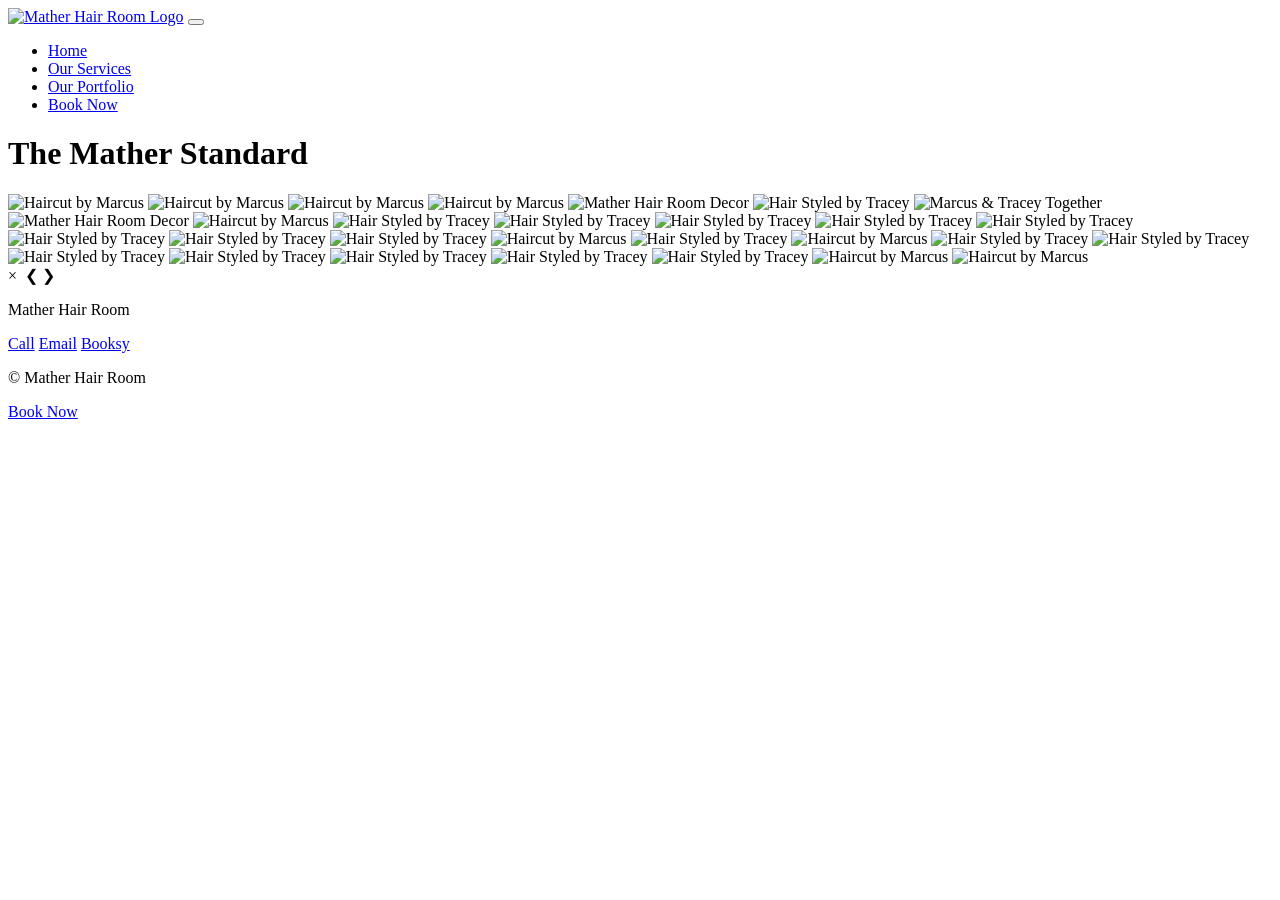
==== mather2.html @ 6ac4137b "Add files via upload" ====
<!DOCTYPE html>

<html lang="en">
  <head>
    <link href="style.css" rel="stylesheet"/>
    <link rel="stylesheet" href="https://cdnjs.cloudflare.com/ajax/libs/font-awesome/6.4.0/css/all.min.css" />
    <link href="https://fonts.googleapis.com/css2?family=Playfair+Display:wght@400;600;700&family=Libre+Baskerville:wght@400;700&display=swap" rel="stylesheet">
    <link rel="icon" type="image/png" href="ImagesMHR1/favicon.png">
    <meta charset="UTF-8"/>
    <meta name="viewport" content="width=device-width, initial-scale=1.0"/>
    <meta http-equiv="X-UA-Compatible" content="IE=edge">
    <meta name="description" content="Mather Hair Room | a premium barber and hair salon in Tarleton. Expert cuts, skin fades, beard sculpting, colour and perming services from Marcus and Tracey Mather. Book online via Booksy.">
    <meta name="keywords" content="barber Tarleton, hair salon Tarleton, skin fade Tarleton, beard sculpting, Mather Hair Room, haircut Tarleton, colour and perming, Marcus Mather, Tracey Mather, Best barber in Tarleton, best hairdresser in tarleton, best salon in tarleton, best tarleton">
    <meta name="author" content="Mather Hair Room">
    <meta name="robots" content="index, follow">
    <meta property="og:title" content="Mather Hair Room | Premium Barber & Hair Salon, Tarleton">
    <meta property="og:description" content="Expert cuts, fades, beard sculpting, colour and perming in Tarleton. Book your appointment online today.">
    <meta property="og:image" content="https://matherhairroom.com/ImagesMHR1/logo2.png">
    <meta property="og:url" content="https://matherhairroom.com">
    <meta property="og:type" content="website">
    <title>Mather Hair Room | Portfolio</title>

    <script type="application/ld+json">
{
  "@context": "https://schema.org",
  "@type": "HairSalon",
  "name": "Mather Hair Room",
  "image": "https://matherhairroom.com/ImagesMHR1/logo2.png",
  "url": "https://matherhairroom.com",
  "telephone": "+441772971982",
  "email": "matherhairroom@gmail.com",
  "address": {
    "@type": "PostalAddress",
    "streetAddress": "Blackgate Lane",
    "addressLocality": "Tarleton",
    "addressRegion": "Lancashire",
    "postalCode": "PR4 6NP",
    "addressCountry": "GB"
  },
  "openingHoursSpecification": [
    {
      "@type": "OpeningHoursSpecification",
      "dayOfWeek": ["Monday", "Tuesday", "Wednesday", "Thursday", "Friday"],
      "opens": "09:00",
      "closes": "19:00"
    },
    {
      "@type": "OpeningHoursSpecification",
      "dayOfWeek": "Saturday",
      "opens": "08:00",
      "closes": "14:00"
    }
  ],
  "priceRange": "££",
  "currenciesAccepted": "GBP",
  "paymentAccepted": "Cash, Card",
  "hasMap": "https://www.google.com/maps/embed?pb=!1m18!1m12!1m3!1d3154.8113786344843!2d-2.8438780091918936!3d53.67481567965395!2m3!1f0!2f0!3f0!3m2!1i1024!2i768!4f13.1!3m3!1m2!1s0x487b158aad8268b1%3A0x4fa4967785ae12a1!2sMather%20Hair%20Room!5e0!3m2!1sen!2suk!4v1777460934148!5m2!1sen!2suk"
}
</script>
  </head>

<body>
<header>
  <a href="index.html"><img src="ImagesMHR1/logo2.png" alt="Mather Hair Room Logo" /></a>
  <button class="nav-toggle" aria-label="Toggle menu">
  <span></span><span></span><span></span>
</button>

  <nav>
    <ul>
      <li><a href="index.html">Home</a></li>
      <li><a href="mather1.html">Our Services</a></li>
      <li><a href="mather2.html">Our Portfolio</a></li>
      <li><a href="https://booksy.com/en-gb/119931_mather-hair-room_hair-salon_25535_united-kingdom#ba_s=seo">Book Now</a></li>
    </ul>
  </nav>
</header>

<div class="slide-in">
  <h1>The Mather Standard</h1>
<div class="gallery">
  <img src="ImagesMHR2/gallery1.png" alt="Haircut by Marcus" />
  <img src="ImagesMHR2/gallery2.png" alt="Haircut by Marcus" />
  <img src="ImagesMHR2/gallery3.png" alt="Haircut by Marcus" />
  <img src="ImagesMHR2/gallery4.png" alt="Haircut by Marcus" />
  <img src="ImagesMHR2/gallery5.png" alt="Mather Hair Room Decor" />
  <img src="ImagesMHR2/gallery6.png" alt="Hair Styled by Tracey" />
  <img src="ImagesMHR2/gallery7.png" alt="Marcus & Tracey Together" />
  <img src="ImagesMHR2/gallery8.png" alt="Mather Hair Room Decor" />
  <img src="ImagesMHR2/gallery9.png" alt="Haircut by Marcus" />
  <img src="ImagesMHR2/gallery10.png" alt="Hair Styled by Tracey" />
  <img src="ImagesMHR2/gallery11.png" alt="Hair Styled by Tracey" />
  <img src="ImagesMHR2/gallery12.png" alt="Hair Styled by Tracey" />
  <img src="ImagesMHR2/gallery13.png" alt="Hair Styled by Tracey" />
  <img src="ImagesMHR2/gallery14.png" alt="Hair Styled by Tracey" />
  <img src="ImagesMHR2/gallery15.png" alt="Hair Styled by Tracey" />
  <img src="ImagesMHR2/gallery16.jpeg" alt="Hair Styled by Tracey" />
  <img src="ImagesMHR2/gallery17.jpeg" alt="Hair Styled by Tracey" />
  <img src="ImagesMHR2/gallery18.jpeg" alt="Haircut by Marcus" />
  <img src="ImagesMHR2/gallery19.jpeg" alt="Hair Styled by Tracey" />
  <img src="ImagesMHR2/gallery20.jpeg" alt="Haircut by Marcus" />
  <img src="ImagesMHR2/gallery21.jpeg" alt="Hair Styled by Tracey" />
  <img src="ImagesMHR2/gallery22.jpeg" alt="Hair Styled by Tracey" />
  <img src="ImagesMHR2/gallery23.jpeg" alt="Hair Styled by Tracey" />
  <img src="ImagesMHR2/gallery24.jpeg" alt="Hair Styled by Tracey" />
  <img src="ImagesMHR2/gallery25.jpeg" alt="Hair Styled by Tracey" />
  <img src="ImagesMHR2/gallery26.jpeg" alt="Hair Styled by Tracey" />
  <img src="ImagesMHR2/gallery27.jpeg" alt="Hair Styled by Tracey" />
  <img src="ImagesMHR2/gallery28.jpeg" alt="Haircut by Marcus" />
  <img src="ImagesMHR2/gallery29.jpeg" alt="Haircut by Marcus" />
</div>
</div>

<div class="lightbox" id="lightbox">
  <span class="close">&times;</span>
  <img class="lightbox-img" id="lightbox-img">
  <span class="arrow left">&#10094;</span>
  <span class="arrow right">&#10095;</span>
</div>
</div>

<footer id="footer">

  <div class="footer-container">

    <p class="footer-brand">Mather Hair Room</p>

    <div class="footer-links">
      <a href="tel:+4401772971982">Call</a>
      <a href="mailto:matherhairroom@gmail.com">Email</a>
      <a href="https://booksy.com/en-gb/119931_mather-hair-room_hair-salon_25535_united-kingdom#ba_s=seo" target="_blank">Booksy</a>
    </div>

    <p class="footer-copy">© <span id="year"></span> Mather Hair Room</p>

  </div>

</footer>

<a href="https://booksy.com/en-gb/119931_mather-hair-room_hair-salon_25535_united-kingdom#ba_s=seo" 
   class="sticky-book" 
   target="_blank">
  Book Now
</a>

 <script src="script.js"></script>
</body>
</html>
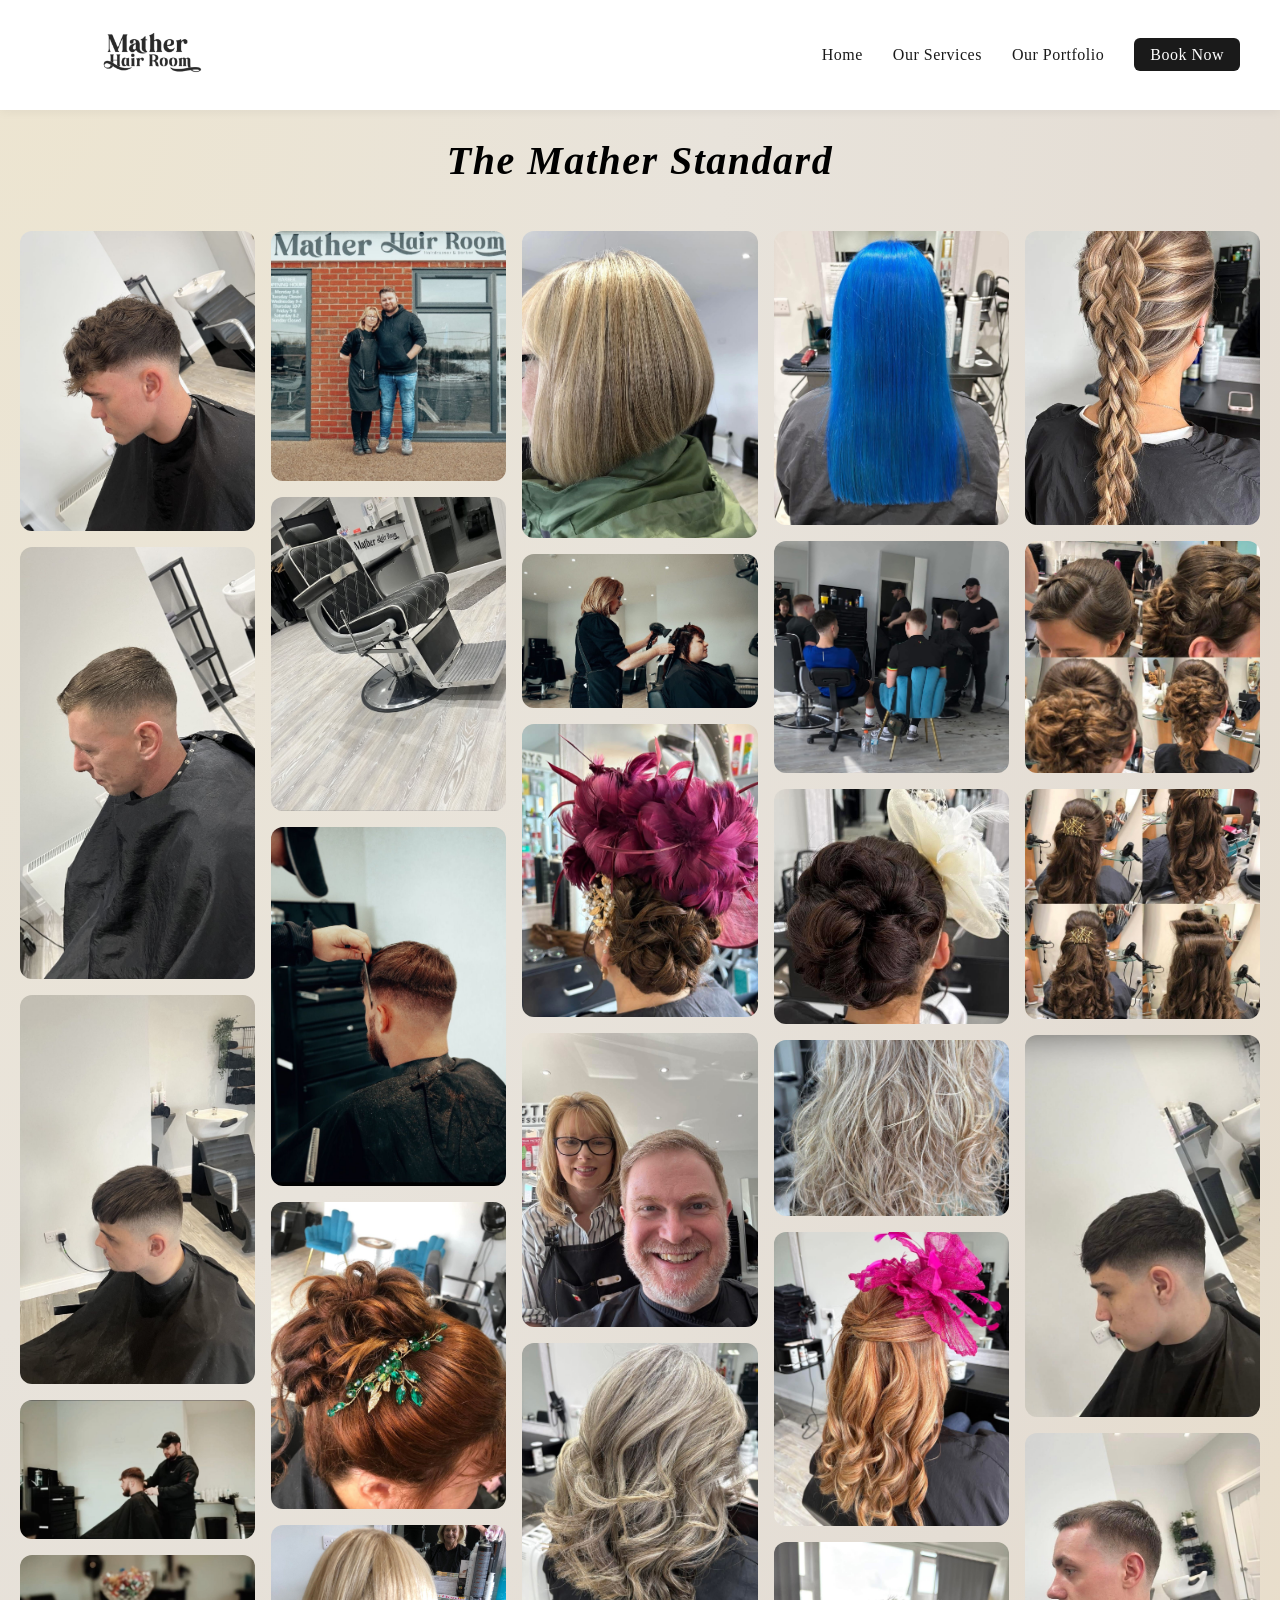
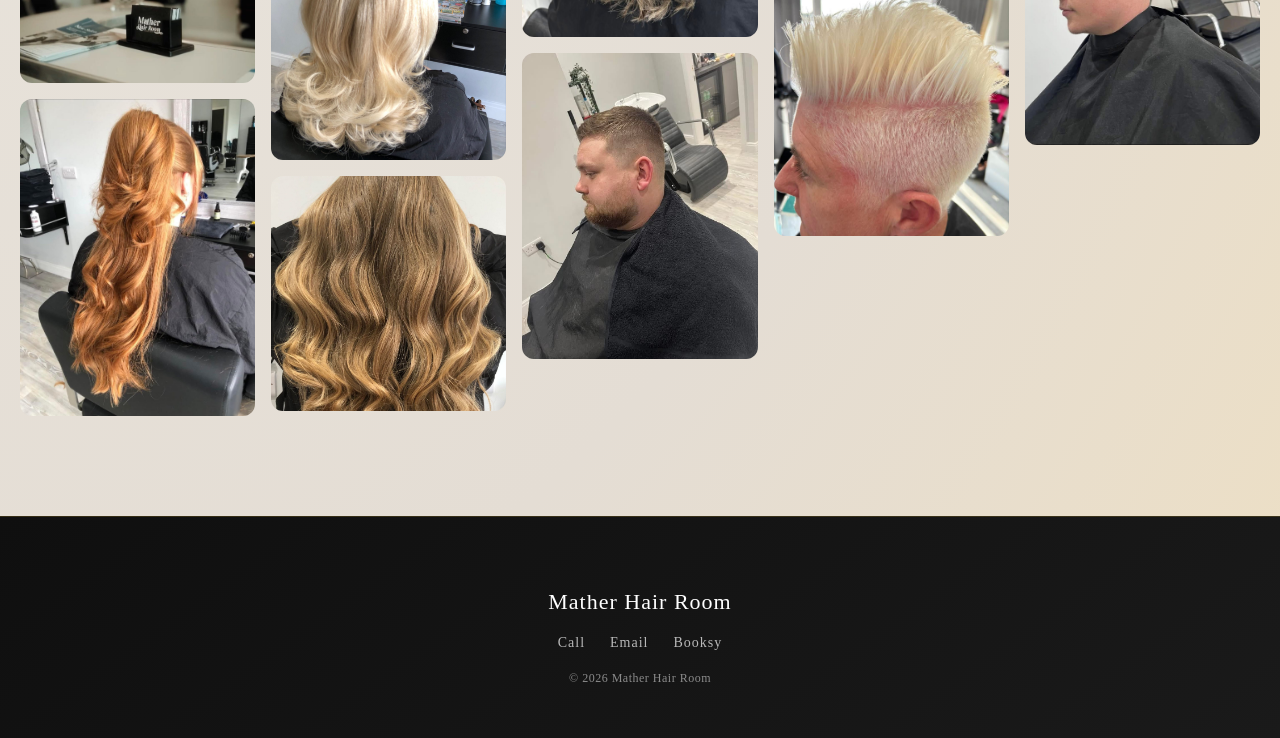
==== commit 409037e4: "Compressed images for faster loading on Gallery Updated image file extensions from .png to .jpg in t" ====
--- a/mather2.html
+++ b/mather2.html
@@ -79,35 +79,35 @@
 <div class="slide-in">
   <h1>The Mather Standard</h1>
 <div class="gallery">
-  <img src="ImagesMHR2/gallery1.png" alt="Haircut by Marcus" />
-  <img src="ImagesMHR2/gallery2.png" alt="Haircut by Marcus" />
-  <img src="ImagesMHR2/gallery3.png" alt="Haircut by Marcus" />
-  <img src="ImagesMHR2/gallery4.png" alt="Haircut by Marcus" />
-  <img src="ImagesMHR2/gallery5.png" alt="Mather Hair Room Decor" />
-  <img src="ImagesMHR2/gallery6.png" alt="Hair Styled by Tracey" />
-  <img src="ImagesMHR2/gallery7.png" alt="Marcus & Tracey Together" />
-  <img src="ImagesMHR2/gallery8.png" alt="Mather Hair Room Decor" />
-  <img src="ImagesMHR2/gallery9.png" alt="Haircut by Marcus" />
-  <img src="ImagesMHR2/gallery10.png" alt="Hair Styled by Tracey" />
-  <img src="ImagesMHR2/gallery11.png" alt="Hair Styled by Tracey" />
-  <img src="ImagesMHR2/gallery12.png" alt="Hair Styled by Tracey" />
-  <img src="ImagesMHR2/gallery13.png" alt="Hair Styled by Tracey" />
-  <img src="ImagesMHR2/gallery14.png" alt="Hair Styled by Tracey" />
-  <img src="ImagesMHR2/gallery15.png" alt="Hair Styled by Tracey" />
-  <img src="ImagesMHR2/gallery16.jpeg" alt="Hair Styled by Tracey" />
-  <img src="ImagesMHR2/gallery17.jpeg" alt="Hair Styled by Tracey" />
-  <img src="ImagesMHR2/gallery18.jpeg" alt="Haircut by Marcus" />
-  <img src="ImagesMHR2/gallery19.jpeg" alt="Hair Styled by Tracey" />
-  <img src="ImagesMHR2/gallery20.jpeg" alt="Haircut by Marcus" />
-  <img src="ImagesMHR2/gallery21.jpeg" alt="Hair Styled by Tracey" />
-  <img src="ImagesMHR2/gallery22.jpeg" alt="Hair Styled by Tracey" />
-  <img src="ImagesMHR2/gallery23.jpeg" alt="Hair Styled by Tracey" />
-  <img src="ImagesMHR2/gallery24.jpeg" alt="Hair Styled by Tracey" />
-  <img src="ImagesMHR2/gallery25.jpeg" alt="Hair Styled by Tracey" />
-  <img src="ImagesMHR2/gallery26.jpeg" alt="Hair Styled by Tracey" />
-  <img src="ImagesMHR2/gallery27.jpeg" alt="Hair Styled by Tracey" />
-  <img src="ImagesMHR2/gallery28.jpeg" alt="Haircut by Marcus" />
-  <img src="ImagesMHR2/gallery29.jpeg" alt="Haircut by Marcus" />
+  <img src="ImagesMHR2/gallery1.jpg" alt="Haircut by Marcus" />
+  <img src="ImagesMHR2/gallery2.jpg" alt="Haircut by Marcus" />
+  <img src="ImagesMHR2/gallery3.jpg" alt="Haircut by Marcus" />
+  <img src="ImagesMHR2/gallery4.jpg" alt="Haircut by Marcus" />
+  <img src="ImagesMHR2/gallery5.jpg" alt="Mather Hair Room Decor" />
+  <img src="ImagesMHR2/gallery6.jpg" alt="Hair Styled by Tracey" />
+  <img src="ImagesMHR2/gallery7.jpg" alt="Marcus & Tracey Together" />
+  <img src="ImagesMHR2/gallery8.jpg" alt="Mather Hair Room Decor" />
+  <img src="ImagesMHR2/gallery9.jpg" alt="Haircut by Marcus" />
+  <img src="ImagesMHR2/gallery10.jpg" alt="Hair Styled by Tracey" />
+  <img src="ImagesMHR2/gallery11.jpg" alt="Hair Styled by Tracey" />
+  <img src="ImagesMHR2/gallery12.jpg" alt="Hair Styled by Tracey" />
+  <img src="ImagesMHR2/gallery13.jpg" alt="Hair Styled by Tracey" />
+  <img src="ImagesMHR2/gallery14.jpg" alt="Hair Styled by Tracey" />
+  <img src="ImagesMHR2/gallery15.jpg" alt="Hair Styled by Tracey" />
+  <img src="ImagesMHR2/gallery16.jpg" alt="Hair Styled by Tracey" />
+  <img src="ImagesMHR2/gallery17.jpg" alt="Hair Styled by Tracey" />
+  <img src="ImagesMHR2/gallery18.jpg" alt="Haircut by Marcus" />
+  <img src="ImagesMHR2/gallery19.jpg" alt="Hair Styled by Tracey" />
+  <img src="ImagesMHR2/gallery20.jpg" alt="Haircut by Marcus" />
+  <img src="ImagesMHR2/gallery21.jpg" alt="Hair Styled by Tracey" />
+  <img src="ImagesMHR2/gallery22.jpg" alt="Hair Styled by Tracey" />
+  <img src="ImagesMHR2/gallery23.jpg" alt="Hair Styled by Tracey" />
+  <img src="ImagesMHR2/gallery24.jpg" alt="Hair Styled by Tracey" />
+  <img src="ImagesMHR2/gallery25.jpg" alt="Hair Styled by Tracey" />
+  <img src="ImagesMHR2/gallery26.jpg" alt="Hair Styled by Tracey" />
+  <img src="ImagesMHR2/gallery27.jpg" alt="Hair Styled by Tracey" />
+  <img src="ImagesMHR2/gallery28.jpg" alt="Haircut by Marcus" />
+  <img src="ImagesMHR2/gallery29.jpg" alt="Haircut by Marcus" />
 </div>
 </div>
 
@@ -145,4 +145,4 @@
 
  <script src="script.js"></script>
 </body>
-</html>+</html>
--- a/style.css
+++ b/style.css
@@ -0,0 +1,1197 @@
+/* CSS FOR MATHER HAIR ROOM */
+
+ body {
+  background: radial-gradient(ellipse at top left, #ede5d0 0%, #e8e3db 40%, #e4ddd4 70%, #eddfc4 100%);
+  min-height: 100vh;
+  z-index: 10000;
+  color: black;
+  font-family: 'Libre Baskerville', serif;
+  margin: 0;
+  padding: 0;
+  opacity: 0; 
+  transition: opacity 0.6s ease;
+} 
+
+body.loaded {
+  opacity: 1;
+}
+
+body.fade-out {
+  opacity: 0;
+}
+
+.reveal {
+  opacity: 0;
+  transform: translateY(40px);
+  transition: all 0.8s ease;
+}
+
+.reveal.active {
+  opacity: 1;
+  transform: translateY(0);
+}
+
+.reveal.delay-1 { transition-delay: 0.1s; }
+.reveal.delay-2 { transition-delay: 0.2s; }
+
+h1 {
+  font-family: 'Playfair Display', serif;
+  text-align: center;
+  font-size: 40px;
+  font-style: italic;
+  font-weight: 600;
+  letter-spacing: 1.5px;
+}
+
+h2 {
+  text-align: center;
+  font-size: 34px;
+  margin-bottom: 70px;
+  font-family: 'Playfair Display', serif;
+}
+
+h2::after {
+  content: "";
+  display: block;
+  width: 50px;
+  height: 1.5px;
+  background: #c9a227;
+  margin: 18px auto 0;
+}
+
+h3 {
+  font-family: 'Playfair Display', serif;
+}
+
+/* ------------------------------------------------------ NAVBAR ------------------------------------------------------- */
+
+header {
+  background: #ffffff;
+  position: sticky;
+  display: flex;
+  align-items: center;
+  justify-content: space-between;
+  height: 110px;
+  padding: 0 40px; 
+  top: 0;
+  z-index: 1000;
+  box-shadow: 0 2px 10px rgba(0,0,0,0.05);
+}
+
+header img {
+  height: 100px;
+}
+
+nav ul {
+  list-style: none;
+  display: flex;
+  gap: 30px;
+  margin: 0;
+  padding: 0;
+}
+
+nav a {
+  text-decoration: none;
+  color: #1a1a1a;
+  font-family: 'Playfair Display', serif;
+  font-size: 16px;
+  letter-spacing: 0.5px;
+  transition: color 0.3s ease;
+}
+
+nav a:hover {
+  color: #c9a227; 
+}
+
+nav li:last-child a {
+  background: #1a1a1a;
+  color: #fff;
+  padding: 8px 16px;
+  border-radius: 6px;
+  transition: all 0.3s ease;
+}
+
+nav li:last-child a:hover {
+  background: #c9a227;
+  color: #1a1a1a;
+}
+
+.nav-toggle {
+  display: none;
+  flex-direction: column;
+  gap: 5px;
+  cursor: pointer;
+  background: none;
+  border: none;
+  padding: 4px;
+}
+
+.nav-toggle span {
+  display: block;
+  width: 24px;
+  height: 2px;
+  background: #1a1a1a;
+  border-radius: 2px;
+  transition: all 0.3s ease;
+}
+
+@media (max-width: 900px) {
+  header {
+    padding: 0 24px;
+  }
+
+  nav ul {
+    gap: 20px;
+  }
+
+  nav a {
+    font-size: 14px;
+  }
+}
+
+@media (max-width: 640px) {
+  header {
+    height: 70px;
+    padding: 0 20px;
+    position: relative;
+  }
+
+  header img {
+    height: 55px;
+  }
+
+  .nav-toggle {
+    display: flex;
+  }
+
+  nav {
+    display: none;
+    position: absolute;
+    top: 70px;
+    left: 0;
+    right: 0;
+    background: #ffffff;
+    box-shadow: 0 4px 12px rgba(0,0,0,0.08);
+    z-index: 999;
+  }
+
+  nav.open {
+    display: block;
+  }
+
+  nav ul {
+    flex-direction: column;
+    gap: 0;
+    padding: 8px 0;
+  }
+
+  nav ul li a {
+    display: block;
+    padding: 14px 20px;
+    font-size: 15px;
+  }
+
+  nav li:last-child a {
+    margin: 10px 20px 14px;
+    text-align: center;
+    display: block;
+    border-radius: 6px;
+  }
+}
+
+/* ----------------------------------------------------------------------------------- HOME SECTION ------------------------------------------------------------------------------------ */
+
+#home {
+  position: relative;
+  isolation: isolate;
+  width: 100%;
+  height: 100vh;
+  overflow: hidden;
+  display: flex;
+  align-items: center;
+  justify-content: center;
+}
+
+#home video {
+  position: absolute;
+  inset: 0;
+  width: 100%;
+  height: 100%;
+  object-fit: cover;
+
+  z-index: 0;
+  pointer-events: none;
+}
+
+#home::before {
+  content: "";
+  position: absolute;
+  inset: 0;
+  z-index: 1;
+
+  background: linear-gradient(
+    120deg,
+    rgba(0, 0, 0, 0.75),
+    rgba(0, 0, 0, 0.35),
+    rgba(0, 0, 0, 0.75)
+  );
+}
+
+.hero-content {
+  position: relative;
+  z-index: 2 !important;
+  text-align: center;
+  max-width: 800px;
+  padding: 0 20px;
+  color: #f5f1ec;
+  opacity: 0;
+  animation: heroFadeIn 1s ease-out forwards;
+  animation-delay: 0.5s;
+}
+
+.hero-content h1 {
+  font-size: clamp(2.8rem, 6vw, 5rem);
+  letter-spacing: 2px;
+  text-transform: uppercase;
+  margin-bottom: 20px;
+  color: #f5f1ec;
+}
+
+.hero-content p {
+  font-size: 1.2rem;
+  max-width: 600px;
+  margin: 0 auto 30px;
+  color: rgba(245, 241, 236, 0.85);
+  line-height: 1.6;
+}
+
+.hero-content a {
+  display: inline-block;
+  padding: 12px 26px;
+  background: #c9a227;
+  color: #1a1a1a;
+  text-decoration: none;
+  font-family: 'Playfair Display', serif;
+  letter-spacing: 1px;
+  border-radius: 6px;
+  transition: all 0.3s ease;
+}
+
+.hero-content a:hover {
+  background: #f5f1ec;
+  transform: translateY(-2px);
+}
+
+@keyframes heroFadeIn {
+  from {
+    opacity: 0;
+    transform: translateY(20px);
+    filter: blur(6px);
+  }
+  to {
+    opacity: 1;
+    transform: translateY(0);
+    filter: blur(0);
+  }
+}
+
+/* ------------------------------------------------------ ABOUT SECTION ------------------------------------------------------- */
+
+#about {
+  padding: 100px 40px;
+  max-width: 1200px;
+  margin: 0 auto;
+}
+
+#about .Marcus,
+#about .Tracey {
+  display: grid;
+  grid-template-columns: 220px 1fr 300px;
+  align-items: center;
+  gap: 60px;
+  margin-bottom: 80px;
+  padding-bottom: 60px;
+  border-bottom: 1px solid rgba(0,0,0,0.08);
+}
+
+#about img {
+  width: 220px;
+  height: 260px;
+  object-fit: cover;
+  border-radius: 12px;
+  box-shadow: 0 12px 35px rgba(0,0,0,0.08);
+}
+
+#about p {
+  font-size: 16px;
+  line-height: 1.8;
+  margin: 0;
+  max-width: 520px;
+}
+
+#about .Marcus p::before,
+#about .Tracey p::before {
+  display: block;
+  font-family: 'Playfair Display', serif;
+  font-size: 20px;
+  margin-bottom: 10px;
+}
+
+#about .Marcus > p::before {
+  content: "Marcus Mather";
+  font-weight: 900;
+}
+
+#about .Tracey > p::before {
+  content: "Tracey Mather";
+  font-weight: 900;
+}
+
+#about .about-right {
+  display: flex;
+  justify-content: flex-end;
+}
+
+.lux-info {
+  max-width: 300px;
+  padding-left: 20px;
+  border-left: 1px solid rgba(0,0,0,0.08);
+}
+
+.lux-info .label {
+  font-size: 12px;
+  letter-spacing: 2px;
+  text-transform: uppercase;
+  color: #999;
+  margin-top: 20px;
+}
+
+.lux-info .value {
+  font-size: 16px;
+  margin-top: 5px;
+  color: #111;
+  line-height: 1.6;
+}
+
+.lux-button {
+  display: inline-block;
+  margin-top: 30px;
+  padding: 10px 18px;
+  border: 1px solid #c9a227;
+  text-decoration: none;
+  color: #c9a227;
+  letter-spacing: 1px;
+  transition: 0.3s;
+}
+
+.lux-button:hover {
+  background: #c9a227;
+  color: #fff;
+}
+
+@media (max-width: 1024px) and (min-width: 769px) {
+
+  #about {
+    padding: 80px 30px;
+  }
+
+  #about .Marcus,
+  #about .Tracey {
+    grid-template-columns: 180px 1fr;
+    gap: 40px;
+    align-items: start;
+  }
+
+  #about img {
+    width: 180px;
+    height: 220px;
+  }
+
+  #about p {
+    max-width: 100%;
+    font-size: 15px;
+    line-height: 1.7;
+  }
+
+  #about .about-right {
+    grid-column: 1 / -1;
+    display: flex;
+    justify-content: space-between;
+    align-items: center; 
+    gap: 40px;
+    margin-top: 25px;
+  }
+
+  .lux-info {
+    border-left: none;
+    padding-left: 0;
+    max-width: 70%;
+  }
+
+  .lux-button {
+    margin-top: 0;
+    flex-shrink: 0;
+    white-space: nowrap;
+  }
+}
+
+@media (max-width: 768px) {
+
+  #about {
+    padding: 70px 20px;
+  }
+
+  #about .Marcus,
+  #about .Tracey {
+    grid-template-columns: 1fr !important;
+    text-align: center;
+    gap: 25px;
+  }
+
+  #about img {
+    margin: 0 auto;
+  }
+
+  #about p {
+    text-align: center;
+    max-width: 100%;
+  }
+
+  #about .about-right {
+    display: flex !important;
+    flex-direction: column !important;
+    align-items: center;
+    justify-content: center;
+    gap: 18px;
+    grid-column: 1 / -1;
+    margin-top: 20px;
+  }
+
+  .lux-info {
+    border-left: none;
+    padding-left: 0;
+    max-width: 100%;
+    text-align: center;
+  }
+
+  .lux-button {
+    margin-top: 0;
+  }
+}
+
+/* ------------------------------------------------------ TESTIMONIALS ------------------------------------------------------- */
+
+#testimonials {
+  max-width: 1100px;
+  margin: 0 auto;
+  padding: 100px 20px;
+  display: grid;
+  grid-template-columns: repeat(3, 1fr);
+  gap: 24px;
+}
+
+.testimonials-title {
+  text-align: center;
+  margin-bottom: 50px;
+}
+
+.review-card {
+  background: linear-gradient(145deg,#0f0f0f,#1a1a1a);
+  border: 1px solid rgba(201, 162, 39, 0.15);
+  border-radius: 18px;
+  padding: 28px 26px;
+  box-shadow: 0 18px 45px rgba(0,0,0,0.25);
+  position: relative;
+  overflow: hidden;
+   opacity: 0;
+  transform: translateY(50px);
+  transition: opacity 0.9s ease, transform 0.9s cubic-bezier(0.16, 1, 0.3, 1);
+}
+
+.review-card.show {
+  opacity: 1;
+  transform: translateY(0) scale(1);
+}
+
+.review-card:nth-child(1) { transition-delay: 0.05s; }
+.review-card:nth-child(2) { transition-delay: 0.1s; }
+.review-card:nth-child(3) { transition-delay: 0.15s; }
+.review-card:nth-child(4) { transition-delay: 0.2s; }
+.review-card:nth-child(5) { transition-delay: 0.25s; }
+.review-card:nth-child(6) { transition-delay: 0.3s; }
+
+.review-card::before {
+  content: "";
+  position: absolute;
+  inset: 0;
+  background: radial-gradient(circle at top left,rgba(201, 162, 39, 0.12),transparent 60%);
+  pointer-events: none;
+}
+
+.review-card:hover {
+  box-shadow: 0 25px 60px rgba(0,0,0,0.35);
+}
+
+.review-card .stars {
+  color: #c9a227;
+  font-size: 16px;
+  letter-spacing: 1px;
+  margin-bottom: 12px;
+}
+
+.review-card .review-text {
+  font-size: 15px;
+  line-height: 1.7;
+  color: rgba(255,255,255,0.85);
+  margin-bottom: 18px;
+  font-family: 'Libre Baskerville', serif;
+}
+
+.review-card .review-name {
+  display: block;
+  font-size: 13px;
+  letter-spacing: 0.5px;
+  color: rgba(255,255,255,0.6);
+}
+
+.review-link {
+  display: inline-block;
+  margin-top: 14px;
+
+  font-size: 12px;
+  letter-spacing: 1px;
+  text-transform: uppercase;
+
+  color: #c9a227;
+  text-decoration: none;
+
+  position: relative;
+  transition: 0.3s ease;
+}
+
+.review-link::after {
+  content: "";
+  position: absolute;
+  left: 0;
+  bottom: -3px;
+  width: 0%;
+  height: 1px;
+  background: #c9a227;
+  transition: 0.3s ease;
+}
+
+.review-link:hover {
+  color: #f5f1ec;
+}
+
+.review-link:hover::after {
+  width: 100%;
+}
+
+@media (max-width: 768px) {
+  #testimonials {
+    grid-template-columns: 1fr;
+    padding: 60px 16px;
+  }
+
+  .review-card {
+    padding: 24px 20px;
+  }
+}
+
+/* ------------------------------------------------------ CONTACT  ------------------------------------------------------- */
+
+#contact {
+  max-width: 1100px;
+  margin: 0 auto;
+  padding: 100px 20px;
+}
+
+.contact-container {
+  display: grid;
+  grid-template-columns: 1fr 1fr;
+  gap: 40px;
+  align-items: start;
+}
+
+.contact-info {
+  display: flex;
+  flex-direction: column;
+  gap: 25px;
+}
+
+.booksy-card {
+  background: linear-gradient(145deg,#0f0f0f,#1a1a1a);
+  border: 1px solid rgba(201, 162, 39, 0.2);
+  border-radius: 18px;
+  padding: 30px;
+  text-decoration: none;
+  color: #fff;
+  transition: 0.35s ease;
+  box-shadow: 0 18px 45px rgba(0,0,0,0.25);
+}
+
+.booksy-card h3 {
+  margin: 0 0 10px;
+  font-family: 'Playfair Display', serif;
+}
+
+.booksy-card span {
+  font-size: 14px;
+  color: rgba(255,255,255,0.7);
+}
+
+.booksy-card:hover {
+  transform: translateY(-5px);
+  border-color: #c9a227;
+}
+
+.contact-links a {
+  display: flex;
+  align-items: center;
+  gap: 12px;
+
+  padding: 14px 18px;
+  border-radius: 12px;
+
+  text-decoration: none;
+  color: #1a1a1a;
+
+  background: #fff;
+  border: 1px solid rgba(0,0,0,0.08);
+
+  transition: all 0.3s ease;
+}
+
+.contact-links a i {
+  color: #c9a227;
+  font-size: 16px;
+}
+
+.contact-links a:hover {
+  transform: translateX(5px);
+  color: #c9a227;
+}
+
+.contact-form {
+  background: #ffffff;
+  padding: 30px;
+  border-radius: 18px;
+  box-shadow: 0 15px 40px rgba(0,0,0,0.08);
+}
+
+.contact-form form {
+  display: flex;
+  flex-direction: column;
+  gap: 15px;
+}
+
+.contact-form input,
+.contact-form textarea {
+  padding: 14px;
+  border-radius: 8px;
+  border: 1px solid rgba(0,0,0,0.1);
+  font-family: 'Libre Baskerville', serif;
+  font-size: 14px;
+}
+
+.contact-form textarea {
+  min-height: 120px;
+  resize: vertical;
+}
+
+.contact-form button {
+  margin-top: 10px;
+  padding: 14px;
+  background: #1a1a1a;
+  color: #fff;
+  border: none;
+  border-radius: 6px;
+  font-family: 'Playfair Display', serif;
+  letter-spacing: 1px;
+  cursor: pointer;
+  transition: 0.3s ease;
+}
+
+.contact-form button:hover {
+  background: #c9a227;
+  color: #1a1a1a;
+}
+
+@media (max-width: 768px) {
+  .contact-container {
+    grid-template-columns: 1fr;
+  }
+}
+
+/* ------------------------------------------------- LOCATION ----------------------------------------- */
+
+#location {
+  max-width: 1100px;
+  margin: 0 auto;
+  padding: 100px 20px;
+}
+
+.location-container {
+  display: grid;
+  grid-template-columns: 1fr 1fr;
+  gap: 40px;
+  align-items: stretch;
+}
+
+.map-wrapper {
+  border-radius: 18px;
+  overflow: hidden;
+  box-shadow: 0 18px 45px rgba(0,0,0,0.15);
+  border: 1px solid rgba(0,0,0,0.08);
+}
+
+.map-wrapper iframe {
+  width: 100%;
+  height: 100%;
+  min-height: 420px;
+  border: 0;
+}
+
+.opening-card {
+  background: linear-gradient(145deg,#0f0f0f,#1a1a1a);
+  border: 1px solid rgba(201, 162, 39, 0.2);
+  border-radius: 18px;
+  padding: 28px;
+  box-shadow: 0 18px 45px rgba(0,0,0,0.25);
+}
+
+.barber-table {
+  width: 100%;
+  border-collapse: collapse;
+  color: #fff;
+  font-size: 14px;
+}
+
+.barber-table th {
+  text-align: left;
+  padding-bottom: 12px;
+  font-weight: 600;
+  letter-spacing: 1px;
+  color: #c9a227;
+}
+
+.barber-table td {
+  padding: 10px 0;
+  border-bottom: 1px solid rgba(255,255,255,0.08);
+}
+
+.barber-table tr:last-child td {
+  border-bottom: none;
+}
+
+.barber-table tr:hover td {
+  color: #c9a227;
+}
+
+.highlight {
+  font-size: 12px;
+  color: rgba(255,255,255,0.5);
+}
+
+@media (max-width: 768px) {
+  .location-container {
+    grid-template-columns: 1fr;
+  }
+
+  .map-wrapper iframe {
+    min-height: 300px;
+  }
+}
+
+/* ------------------------------------------------- FOOTER ----------------------------------------- */
+
+#footer {
+  background: linear-gradient(145deg, #0f0f0f, #1a1a1a);
+  color: #fff;
+  padding: 50px 20px 40px;
+  margin-top: 80px;
+  border-top: 1px solid rgba(201, 162, 39, 0.2);
+}
+
+.footer-container {
+  max-width: 1100px;
+  margin: 0 auto;
+  text-align: center;
+}
+
+.footer-brand {
+  font-family: 'Playfair Display', serif;
+  font-size: 22px;
+  letter-spacing: 1px;
+  margin-bottom: 20px;
+}
+
+.footer-links {
+  display: flex;
+  justify-content: center;
+  gap: 25px;
+  margin-bottom: 20px;
+  flex-wrap: wrap;
+}
+
+.footer-links a {
+  text-decoration: none;
+  color: rgba(255,255,255,0.7);
+  font-size: 14px;
+  letter-spacing: 1px;
+  position: relative;
+  transition: 0.3s ease;
+}
+
+.footer-links a::after {
+  content: "";
+  position: absolute;
+  left: 0;
+  bottom: -4px;
+  width: 0%;
+  height: 1px;
+  background: #c9a227;
+  transition: 0.3s ease;
+}
+
+.footer-links a:hover {
+  color: #c9a227;
+}
+
+.footer-links a:hover::after {
+  width: 100%;
+}
+
+.footer-copy {
+  font-size: 12px;
+  color: rgba(255,255,255,0.5);
+  letter-spacing: 0.5px;
+}
+
+/* ------------------------------------------------- MATHER 1 CSS (MENU PAGE) ----------------------------------------- */
+
+.pricing-section {
+  padding: 60px 20px;
+}
+
+.card-container {
+  display: grid;
+  grid-template-columns: repeat(auto-fit, minmax(320px, 1fr));
+  gap: 30px;
+  max-width: 1200px;
+  margin: 0 auto;
+}
+
+.price-card {
+  background: #ffffff;
+  padding: 30px 25px;
+  border-radius: 12px;
+  box-shadow: 0 8px 30px rgba(0,0,0,0.06);
+  transition: transform 0.3s ease;
+  border-top: 3px solid #c9a227;
+  display: flex;
+  flex-direction: column;
+  max-height: 600px;
+  overflow-y: auto;
+}
+
+.price-card:hover {
+  transform: translateY(-4px);
+}
+
+.barber-name {
+  font-family: 'Playfair Display', serif;
+  font-size: 28px;
+  letter-spacing: 1px;
+  margin-bottom: 5px;
+}
+
+.barber-name::after {
+  content: "";
+  display: block;
+  width: 50px;
+  height: 2px;
+  background: #c9a227;
+  margin-top: 10px;
+}
+
+.barber-role {
+  font-size: 13px;
+  letter-spacing: 1px;
+  text-transform: uppercase;
+  color: #c9a227;
+  margin-bottom: 20px;
+}
+
+.service {
+  display: flex;
+  justify-content: space-between;
+  align-items: center;
+  padding: 12px 0;
+  border-bottom: 1px solid rgba(0,0,0,0.06);
+  font-size: 14.5px;
+  line-height: 1.4;
+  transition: all 0.2s ease;
+}
+
+.service:last-child {
+  border-bottom: none;
+}
+
+.service span:first-child {
+  max-width: 75%;
+}
+
+.service span:last-child {
+  font-family: 'Playfair Display', serif;
+  font-weight: 600;
+  letter-spacing: 0.5px;
+}
+
+.service:hover {
+  color: #c9a227;
+  transform: translateX(3px);
+}
+
+.button-row {
+  display: flex;
+  justify-content: center;
+  gap: 20px;
+  margin: 40px auto 80px;
+  flex-wrap: wrap; 
+}
+
+.book-btn {
+  display: inline-block; 
+  padding: 14px 28px;
+  background: #1a1a1a;
+  color: #ffffff;
+  text-decoration: none;
+  font-family: 'Playfair Display', serif;
+  letter-spacing: 1px;
+  border-radius: 6px;
+  transition: all 0.3s ease;
+  text-align: center;
+}
+
+.book-btn:hover {
+  background: #c9a227;
+  color: #1a1a1a;
+  transform: translateY(-2px);
+}
+
+.book-btn.primary {
+  background: #c9a227;
+  color: #1a1a1a;
+}
+
+.book-btn.primary:hover {
+  background: #1a1a1a;
+  color: #ffffff;
+}
+
+.booking-note {
+  width: 100%;
+  text-align: center;
+  margin-bottom: 10px;
+  font-size: 15px;
+}
+
+.book-btn i {
+  margin-right: 8px;
+  font-family: 'Playfair Display', serif;
+}
+
+.price-card::-webkit-scrollbar {
+  width: 6px;
+}
+
+.price-card::-webkit-scrollbar-thumb {
+  background: rgba(0,0,0,0.2);
+  border-radius: 10px;
+}
+
+@media (max-width: 600px) {
+  .price-card {
+    padding: 25px 20px;
+  }
+
+  .barber-name {
+    font-size: 24px;
+  }
+
+  .service {
+    font-size: 14px;
+  }
+}
+
+
+/* ------------------------------------------------- MATHER 2 CSS (GALLERY PAGE) ----------------------------------------- */
+
+.gallery {
+  column-count: 4;
+  column-gap: 16px;
+  padding: 20px;
+  max-width: 1400px;
+  margin: 0 auto;
+}
+
+.gallery img {
+  width: 100%;
+  margin-bottom: 16px;
+  border-radius: 12px;
+  display: block;
+  break-inside: avoid;
+  transition: transform 0.3s ease, opacity 0.3s ease;
+}
+
+.gallery img:hover {
+  transform: scale(1.03);
+  opacity: 0.9;
+  cursor: pointer;
+}
+
+.lightbox {
+  position: fixed;
+  top: 0;
+  left: 0;
+  width: 100%;
+  height: 100%;
+  display: none; 
+  justify-content: center;
+  align-items: center;
+  background: rgba(0,0,0,0.9);
+  z-index: 9999;
+}
+
+.lightbox-img {
+  max-width: 90%;
+  max-height: 90%;
+  border-radius: 12px;
+}
+
+.close {
+  position: absolute;
+  top: 20px;
+  right: 30px;
+  font-size: 30px;
+  color: white;
+  cursor: pointer;
+}
+
+.arrow {
+  position: absolute;
+  top: 50%;
+  font-size: 40px;
+  color: white;
+  cursor: pointer;
+  user-select: none;
+  transform: translateY(-50%);
+}
+
+.left {
+  left: 20px;
+}
+
+.right {
+  right: 20px;
+}
+
+/* REDUCING PADDING ON DESKTOP */
+
+@media (min-width: 1200px) {
+
+  #about {
+    padding: 80px 40px;
+  }
+
+  #testimonials {
+    padding: 80px 40px;
+  }
+
+  #contact {
+    padding: 80px 40px;
+  }
+
+  #location {
+    padding: 80px 40px;
+  }
+
+  .gallery {
+    column-count: 5;
+  }
+
+  h2 {
+    margin-bottom: 50px;
+  }
+}
+
+@media (min-width: 1400px) {
+
+  #about,
+  #testimonials,
+  #contact,
+  #location {
+    padding: 60px;
+  }
+
+  .hero-content p {
+    font-size: 1.3rem;
+  }
+}
+
+/* STICKY BUTTON FOR MOBILE FOR BOOK NOW, ENCOURAGES BOOKINGS */
+.sticky-book {
+  position: fixed;
+  bottom: 30px;
+  right: 30px;
+  background: #c9a227;
+  color: #1a1a1a;
+  padding: 14px 24px;
+  border-radius: 50px;
+  font-family: 'Playfair Display', serif;
+  font-size: 15px;
+  letter-spacing: 1px;
+  text-decoration: none;
+  box-shadow: 0 8px 25px rgba(0,0,0,0.2);
+  z-index: 9999;
+  transition: all 0.3s ease;
+  display: none;
+}
+
+.sticky-book:hover {
+  background: #1a1a1a;
+  color: #c9a227;
+  transform: translateY(-3px);
+  box-shadow: 0 12px 35px rgba(0,0,0,0.3);
+}
+
+@media (max-width: 640px) {
+  .sticky-book {
+    display: block;
+  }
+}
+
+/* PAGE LOAD ANIMATIONS FOR MATHER1 AND MATHER2 */
+.slide-in {
+  opacity: 0;
+  transform: translateY(30px);
+  transition: opacity 0.7s ease, transform 0.7s ease;
+  will-change: transform, opacity;
+}
+
+.slide-in.visible {
+  opacity: 1;
+  transform: translateY(0);
+}
+
+/* HOME VIDEO FIX ON IOS (WOULDN'T AUTOPLAY) */
+
+#home video::-webkit-media-controls {
+  display: none !important;
+}
+
+#home video::-webkit-media-controls-start-playback-button {
+  display: none !important;
+}
